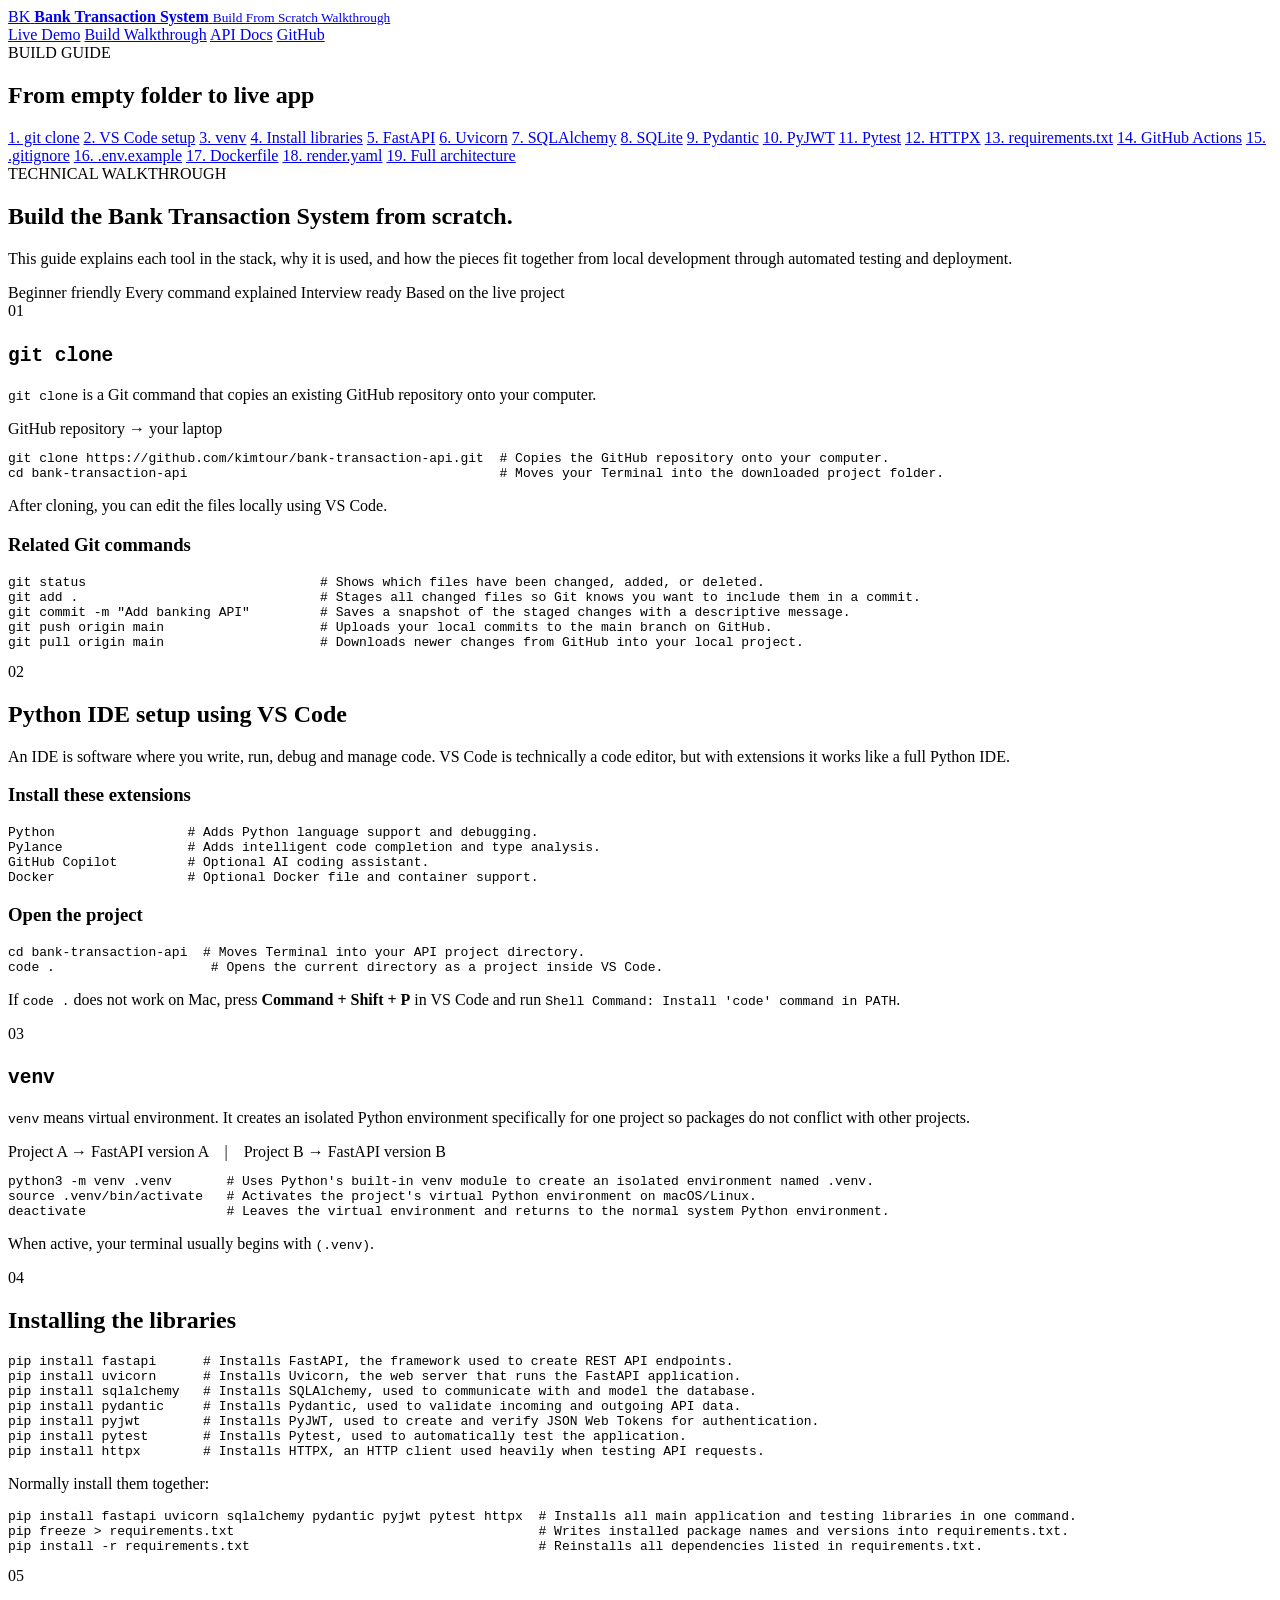
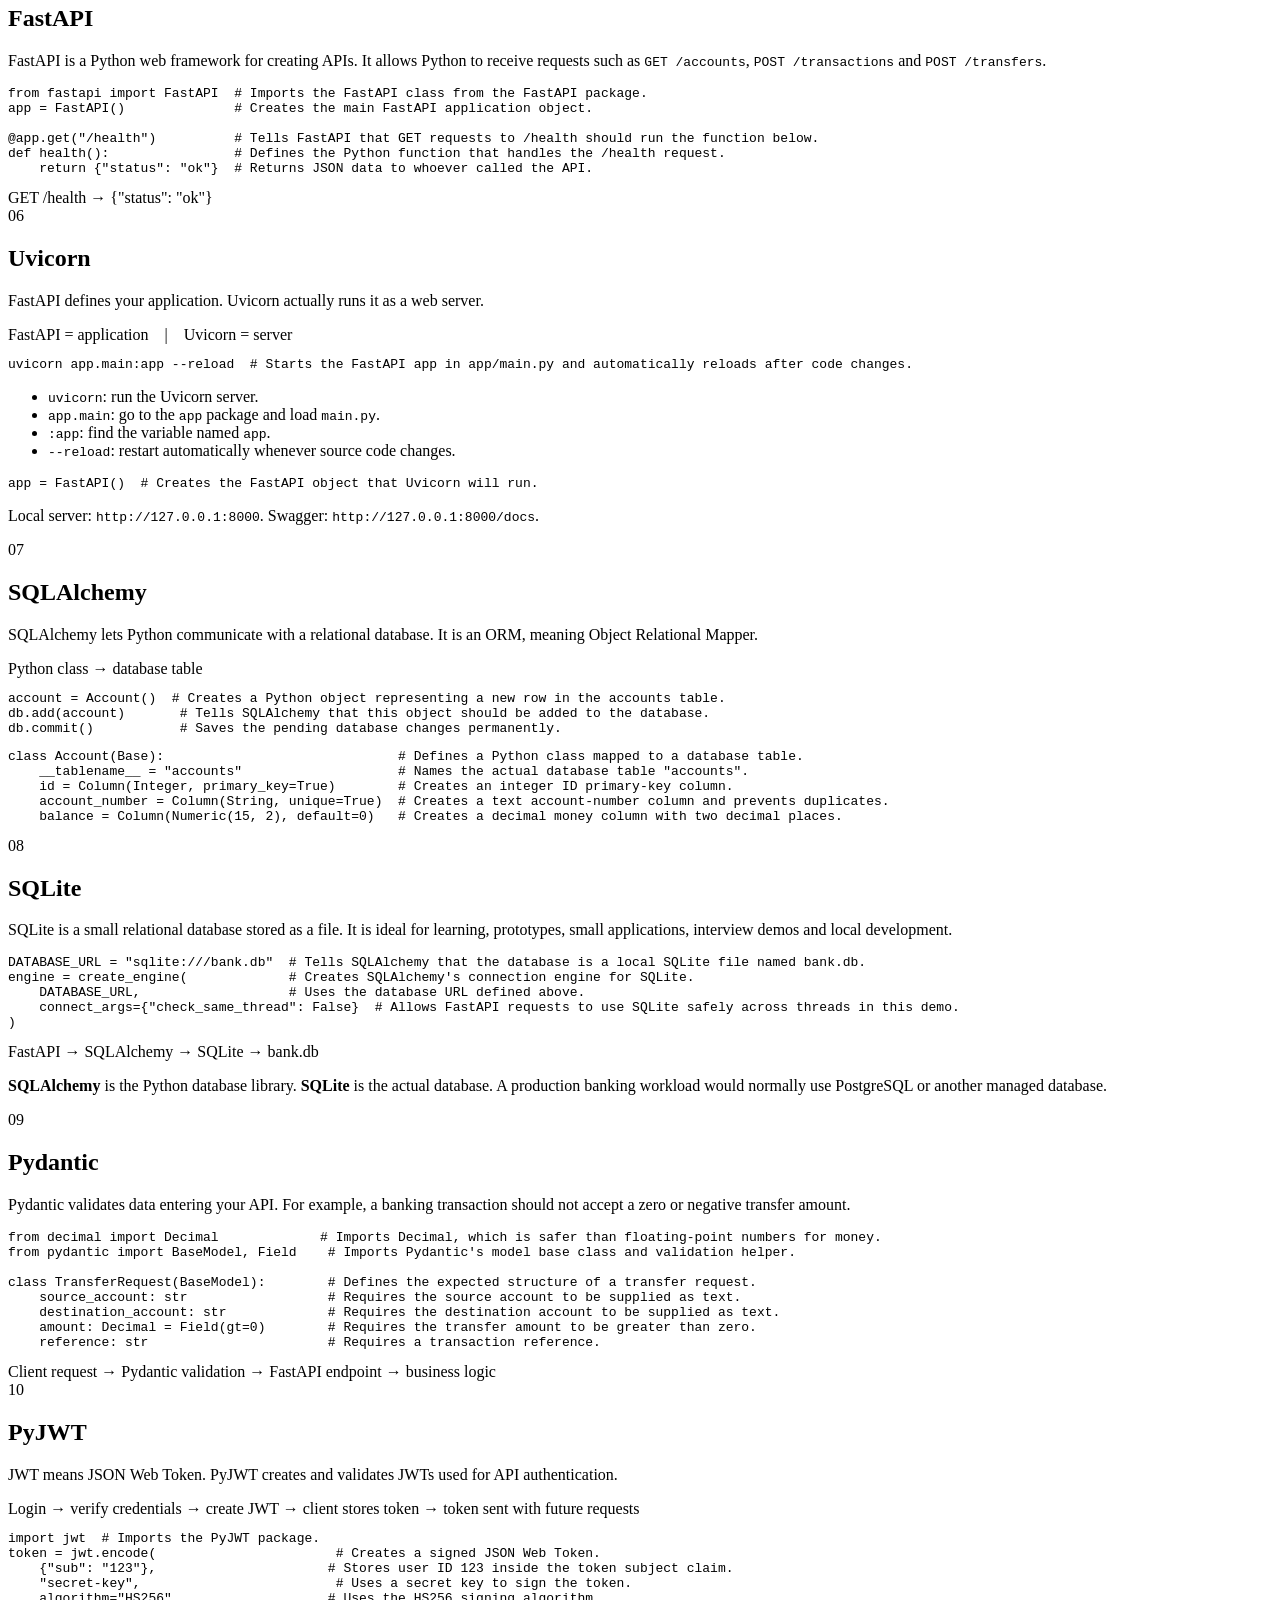
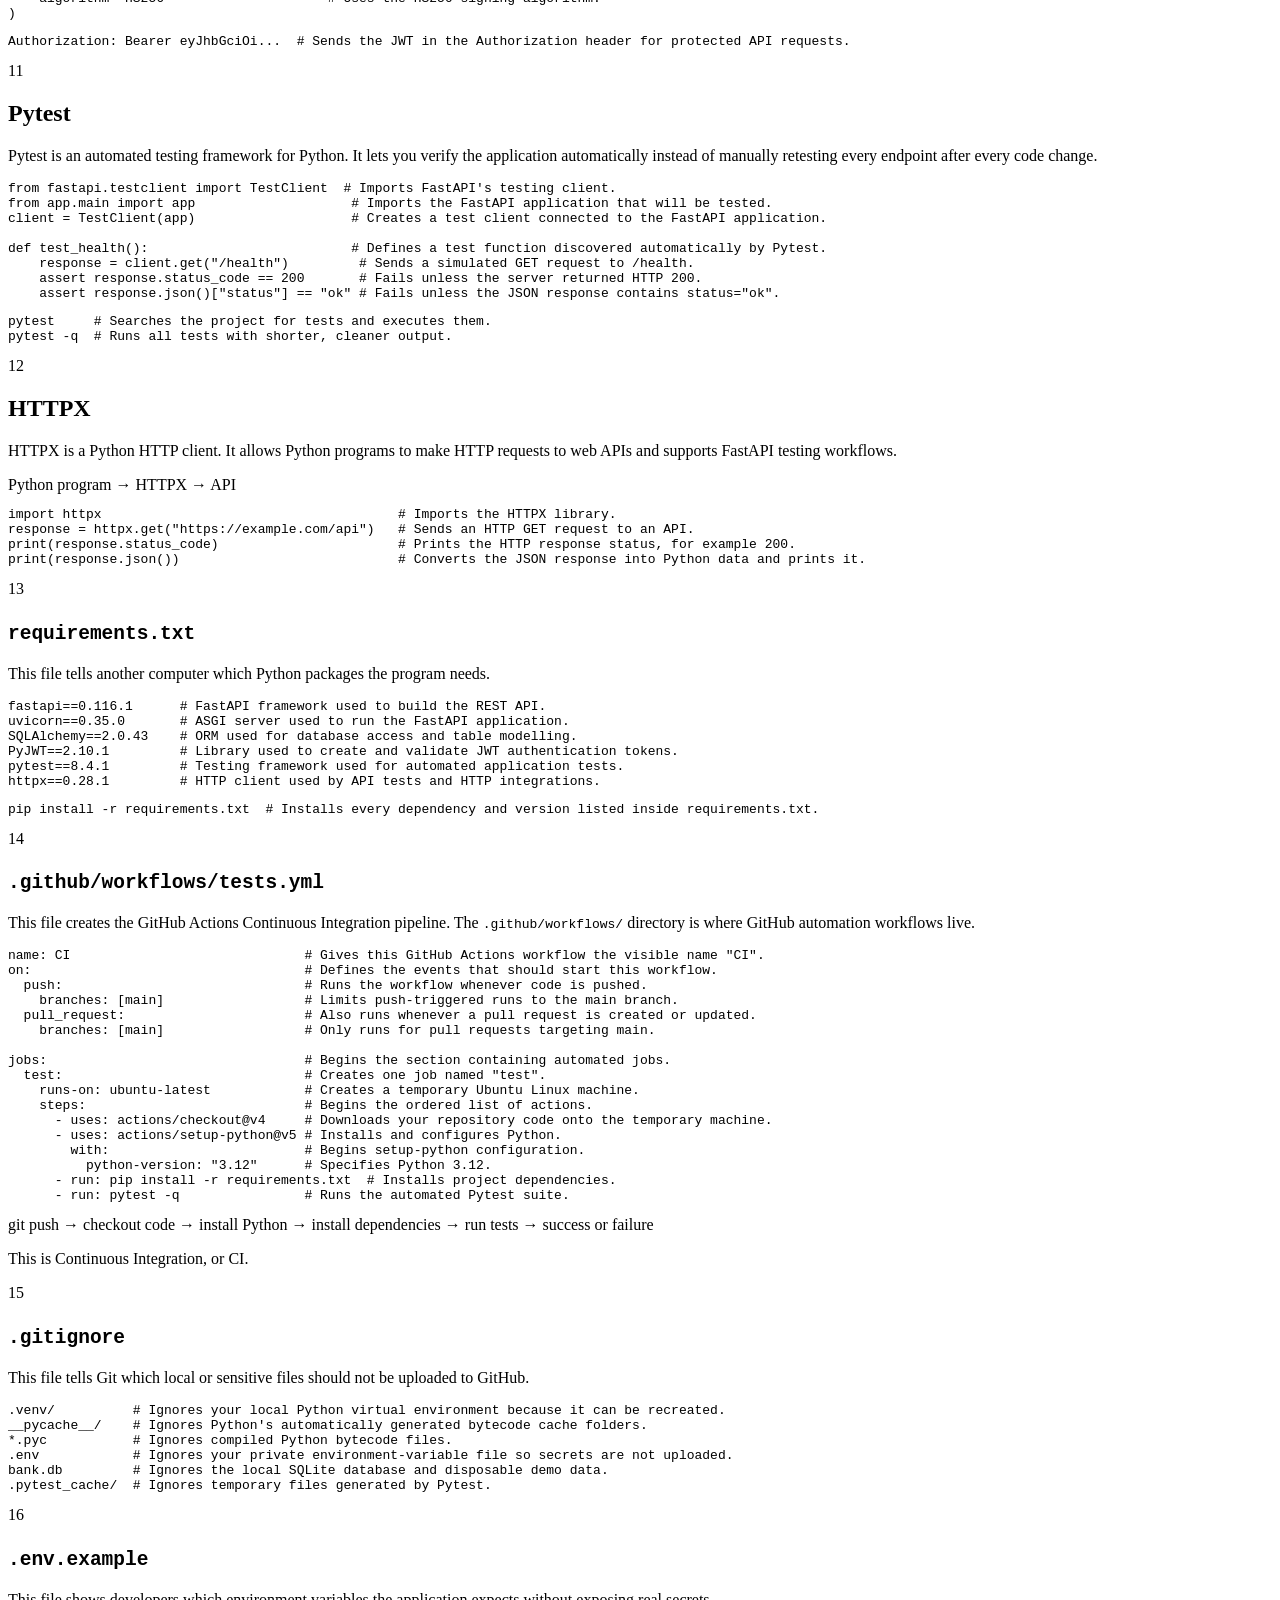
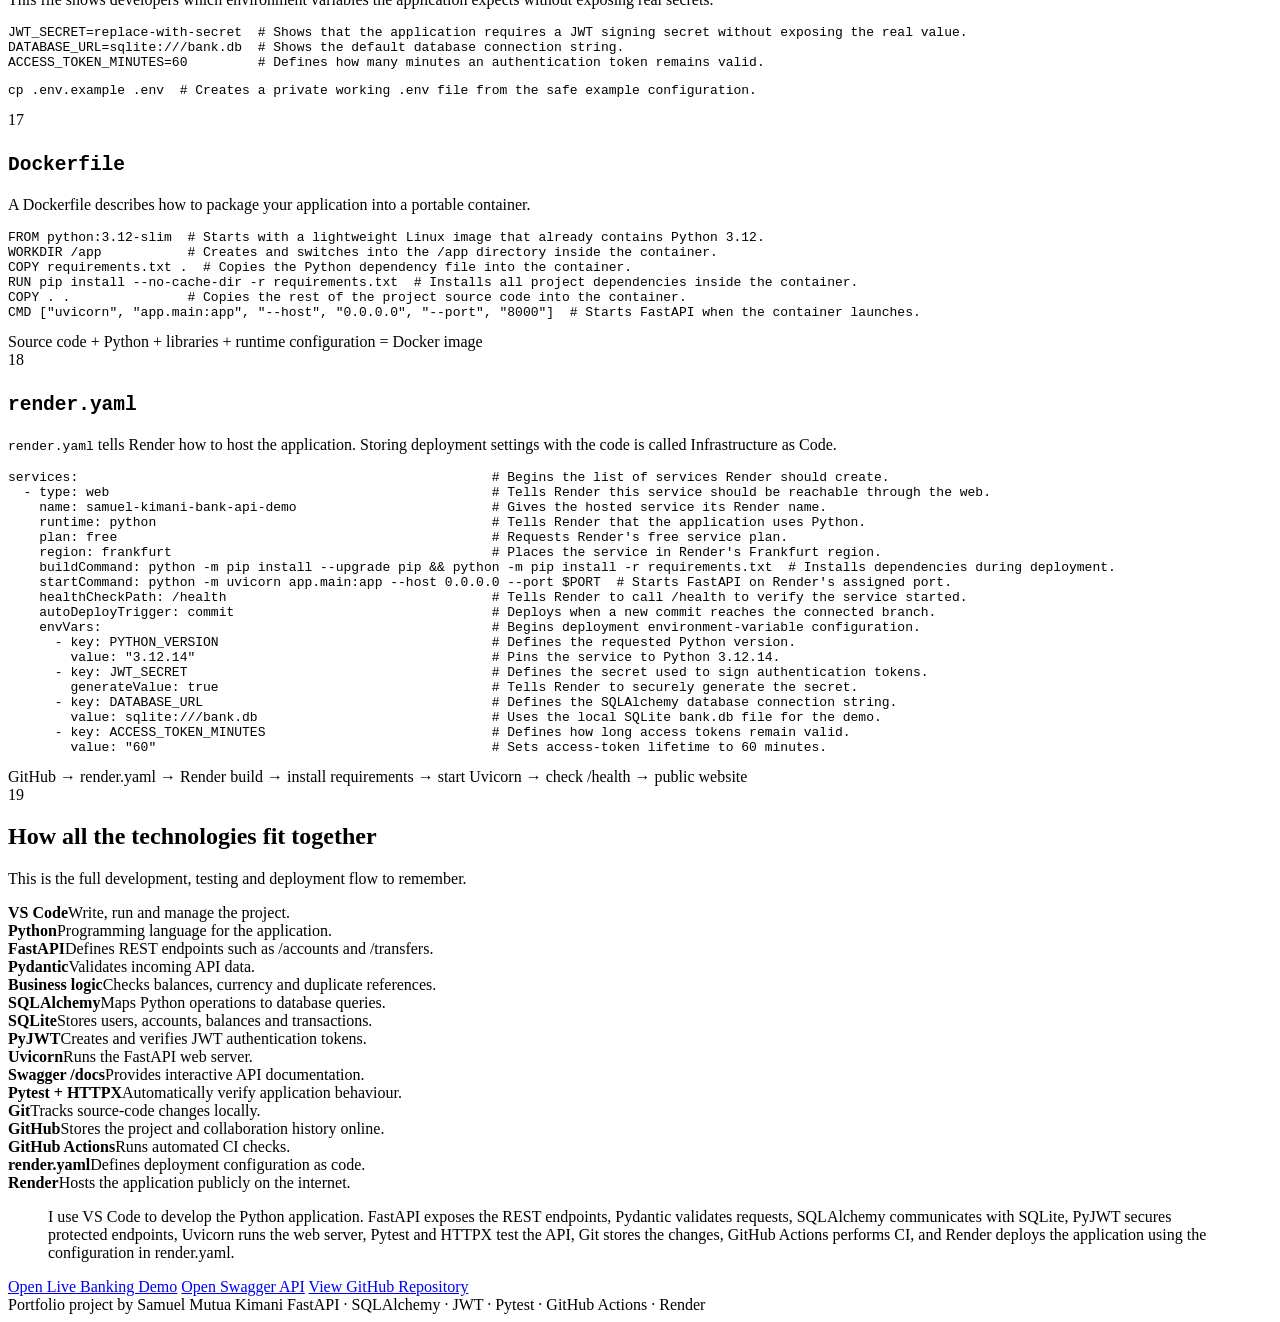
==== app/static/walkthrough.html @ 93e0547d "Add build from scratch walkthrough page" ====
<!doctype html>
<html lang="en">
<head>
  <meta charset="utf-8">
  <meta name="viewport" content="width=device-width, initial-scale=1">
  <meta name="description" content="Build the Bank Transaction System from scratch with Git, VS Code, FastAPI, SQLAlchemy, testing, Docker and Render.">
  <title>Build From Scratch Walkthrough | Bank Transaction System</title>
  <link rel="stylesheet" href="/static/styles.css">
  <link rel="stylesheet" href="/static/walkthrough.css">
</head>
<body class="walkthrough-page">
  <header class="topbar walkthrough-topbar">
    <a class="brand" href="/">
      <span class="brand-mark">BK</span>
      <span>
        <strong>Bank Transaction System</strong>
        <small>Build From Scratch Walkthrough</small>
      </span>
    </a>
    <nav class="top-actions">
      <a href="/">Live Demo</a>
      <a class="active-link" href="/walkthrough">Build Walkthrough</a>
      <a href="/docs" target="_blank" rel="noreferrer">API Docs</a>
      <a href="https://github.com/kimtour/bank-transaction-api" target="_blank" rel="noreferrer">GitHub</a>
    </nav>
  </header>

  <div class="walkthrough-layout">
    <aside class="walkthrough-sidebar">
      <div class="sidebar-heading">
        <span class="eyebrow">BUILD GUIDE</span>
        <h2>From empty folder to live app</h2>
      </div>
      <nav class="walkthrough-nav">
        <a href="#git-clone">1. git clone</a>
        <a href="#vscode">2. VS Code setup</a>
        <a href="#venv">3. venv</a>
        <a href="#libraries">4. Install libraries</a>
        <a href="#fastapi">5. FastAPI</a>
        <a href="#uvicorn">6. Uvicorn</a>
        <a href="#sqlalchemy">7. SQLAlchemy</a>
        <a href="#sqlite">8. SQLite</a>
        <a href="#pydantic">9. Pydantic</a>
        <a href="#pyjwt">10. PyJWT</a>
        <a href="#pytest">11. Pytest</a>
        <a href="#httpx">12. HTTPX</a>
        <a href="#requirements">13. requirements.txt</a>
        <a href="#github-actions">14. GitHub Actions</a>
        <a href="#gitignore">15. .gitignore</a>
        <a href="#env">16. .env.example</a>
        <a href="#docker">17. Dockerfile</a>
        <a href="#render">18. render.yaml</a>
        <a href="#architecture">19. Full architecture</a>
      </nav>
    </aside>

    <main class="walkthrough-content">
      <section class="walkthrough-hero">
        <span class="eyebrow">TECHNICAL WALKTHROUGH</span>
        <h1>Build the Bank Transaction System from scratch.</h1>
        <p>This guide explains each tool in the stack, why it is used, and how the pieces fit together from local development through automated testing and deployment.</p>
        <div class="hero-points">
          <span>Beginner friendly</span>
          <span>Every command explained</span>
          <span>Interview ready</span>
          <span>Based on the live project</span>
        </div>
      </section>

      <section id="git-clone" class="walkthrough-section">
        <span class="section-number">01</span>
        <h2><code>git clone</code></h2>
        <p><code>git clone</code> is a Git command that copies an existing GitHub repository onto your computer.</p>
        <div class="flow-box">GitHub repository → your laptop</div>
        <pre><code>git clone https://github.com/kimtour/bank-transaction-api.git  # Copies the GitHub repository onto your computer.
cd bank-transaction-api                                        # Moves your Terminal into the downloaded project folder.</code></pre>
        <p>After cloning, you can edit the files locally using VS Code.</p>
        <h3>Related Git commands</h3>
        <pre><code>git status                              # Shows which files have been changed, added, or deleted.
git add .                               # Stages all changed files so Git knows you want to include them in a commit.
git commit -m "Add banking API"         # Saves a snapshot of the staged changes with a descriptive message.
git push origin main                    # Uploads your local commits to the main branch on GitHub.
git pull origin main                    # Downloads newer changes from GitHub into your local project.</code></pre>
      </section>

      <section id="vscode" class="walkthrough-section">
        <span class="section-number">02</span>
        <h2>Python IDE setup using VS Code</h2>
        <p>An IDE is software where you write, run, debug and manage code. VS Code is technically a code editor, but with extensions it works like a full Python IDE.</p>
        <h3>Install these extensions</h3>
        <pre><code>Python                 # Adds Python language support and debugging.
Pylance                # Adds intelligent code completion and type analysis.
GitHub Copilot         # Optional AI coding assistant.
Docker                 # Optional Docker file and container support.</code></pre>
        <h3>Open the project</h3>
        <pre><code>cd bank-transaction-api  # Moves Terminal into your API project directory.
code .                    # Opens the current directory as a project inside VS Code.</code></pre>
        <p>If <code>code .</code> does not work on Mac, press <strong>Command + Shift + P</strong> in VS Code and run <code>Shell Command: Install 'code' command in PATH</code>.</p>
      </section>

      <section id="venv" class="walkthrough-section">
        <span class="section-number">03</span>
        <h2><code>venv</code></h2>
        <p><code>venv</code> means virtual environment. It creates an isolated Python environment specifically for one project so packages do not conflict with other projects.</p>
        <div class="flow-box">Project A → FastAPI version A &nbsp;&nbsp; | &nbsp;&nbsp; Project B → FastAPI version B</div>
        <pre><code>python3 -m venv .venv       # Uses Python's built-in venv module to create an isolated environment named .venv.
source .venv/bin/activate   # Activates the project's virtual Python environment on macOS/Linux.
deactivate                  # Leaves the virtual environment and returns to the normal system Python environment.</code></pre>
        <p>When active, your terminal usually begins with <code>(.venv)</code>.</p>
      </section>

      <section id="libraries" class="walkthrough-section">
        <span class="section-number">04</span>
        <h2>Installing the libraries</h2>
        <pre><code>pip install fastapi      # Installs FastAPI, the framework used to create REST API endpoints.
pip install uvicorn      # Installs Uvicorn, the web server that runs the FastAPI application.
pip install sqlalchemy   # Installs SQLAlchemy, used to communicate with and model the database.
pip install pydantic     # Installs Pydantic, used to validate incoming and outgoing API data.
pip install pyjwt        # Installs PyJWT, used to create and verify JSON Web Tokens for authentication.
pip install pytest       # Installs Pytest, used to automatically test the application.
pip install httpx        # Installs HTTPX, an HTTP client used heavily when testing API requests.</code></pre>
        <p>Normally install them together:</p>
        <pre><code>pip install fastapi uvicorn sqlalchemy pydantic pyjwt pytest httpx  # Installs all main application and testing libraries in one command.
pip freeze &gt; requirements.txt                                       # Writes installed package names and versions into requirements.txt.
pip install -r requirements.txt                                     # Reinstalls all dependencies listed in requirements.txt.</code></pre>
      </section>

      <section id="fastapi" class="walkthrough-section">
        <span class="section-number">05</span>
        <h2>FastAPI</h2>
        <p>FastAPI is a Python web framework for creating APIs. It allows Python to receive requests such as <code>GET /accounts</code>, <code>POST /transactions</code> and <code>POST /transfers</code>.</p>
        <pre><code>from fastapi import FastAPI  # Imports the FastAPI class from the FastAPI package.
app = FastAPI()              # Creates the main FastAPI application object.

@app.get("/health")          # Tells FastAPI that GET requests to /health should run the function below.
def health():                # Defines the Python function that handles the /health request.
    return {"status": "ok"}  # Returns JSON data to whoever called the API.</code></pre>
        <div class="flow-box">GET /health → {"status": "ok"}</div>
      </section>

      <section id="uvicorn" class="walkthrough-section">
        <span class="section-number">06</span>
        <h2>Uvicorn</h2>
        <p>FastAPI defines your application. Uvicorn actually runs it as a web server.</p>
        <div class="flow-box">FastAPI = application &nbsp;&nbsp; | &nbsp;&nbsp; Uvicorn = server</div>
        <pre><code>uvicorn app.main:app --reload  # Starts the FastAPI app in app/main.py and automatically reloads after code changes.</code></pre>
        <ul>
          <li><code>uvicorn</code>: run the Uvicorn server.</li>
          <li><code>app.main</code>: go to the <code>app</code> package and load <code>main.py</code>.</li>
          <li><code>:app</code>: find the variable named <code>app</code>.</li>
          <li><code>--reload</code>: restart automatically whenever source code changes.</li>
        </ul>
        <pre><code>app = FastAPI()  # Creates the FastAPI object that Uvicorn will run.</code></pre>
        <p>Local server: <code>http://127.0.0.1:8000</code>. Swagger: <code>http://127.0.0.1:8000/docs</code>.</p>
      </section>

      <section id="sqlalchemy" class="walkthrough-section">
        <span class="section-number">07</span>
        <h2>SQLAlchemy</h2>
        <p>SQLAlchemy lets Python communicate with a relational database. It is an ORM, meaning Object Relational Mapper.</p>
        <div class="flow-box">Python class → database table</div>
        <pre><code>account = Account()  # Creates a Python object representing a new row in the accounts table.
db.add(account)       # Tells SQLAlchemy that this object should be added to the database.
db.commit()           # Saves the pending database changes permanently.</code></pre>
        <pre><code>class Account(Base):                              # Defines a Python class mapped to a database table.
    __tablename__ = "accounts"                    # Names the actual database table "accounts".
    id = Column(Integer, primary_key=True)        # Creates an integer ID primary-key column.
    account_number = Column(String, unique=True)  # Creates a text account-number column and prevents duplicates.
    balance = Column(Numeric(15, 2), default=0)   # Creates a decimal money column with two decimal places.</code></pre>
      </section>

      <section id="sqlite" class="walkthrough-section">
        <span class="section-number">08</span>
        <h2>SQLite</h2>
        <p>SQLite is a small relational database stored as a file. It is ideal for learning, prototypes, small applications, interview demos and local development.</p>
        <pre><code>DATABASE_URL = "sqlite:///bank.db"  # Tells SQLAlchemy that the database is a local SQLite file named bank.db.
engine = create_engine(             # Creates SQLAlchemy's connection engine for SQLite.
    DATABASE_URL,                   # Uses the database URL defined above.
    connect_args={"check_same_thread": False}  # Allows FastAPI requests to use SQLite safely across threads in this demo.
)</code></pre>
        <div class="flow-box">FastAPI → SQLAlchemy → SQLite → bank.db</div>
        <p><strong>SQLAlchemy</strong> is the Python database library. <strong>SQLite</strong> is the actual database. A production banking workload would normally use PostgreSQL or another managed database.</p>
      </section>

      <section id="pydantic" class="walkthrough-section">
        <span class="section-number">09</span>
        <h2>Pydantic</h2>
        <p>Pydantic validates data entering your API. For example, a banking transaction should not accept a zero or negative transfer amount.</p>
        <pre><code>from decimal import Decimal             # Imports Decimal, which is safer than floating-point numbers for money.
from pydantic import BaseModel, Field    # Imports Pydantic's model base class and validation helper.

class TransferRequest(BaseModel):        # Defines the expected structure of a transfer request.
    source_account: str                  # Requires the source account to be supplied as text.
    destination_account: str             # Requires the destination account to be supplied as text.
    amount: Decimal = Field(gt=0)        # Requires the transfer amount to be greater than zero.
    reference: str                       # Requires a transaction reference.</code></pre>
        <div class="flow-box">Client request → Pydantic validation → FastAPI endpoint → business logic</div>
      </section>

      <section id="pyjwt" class="walkthrough-section">
        <span class="section-number">10</span>
        <h2>PyJWT</h2>
        <p>JWT means JSON Web Token. PyJWT creates and validates JWTs used for API authentication.</p>
        <div class="flow-box">Login → verify credentials → create JWT → client stores token → token sent with future requests</div>
        <pre><code>import jwt  # Imports the PyJWT package.
token = jwt.encode(                       # Creates a signed JSON Web Token.
    {"sub": "123"},                      # Stores user ID 123 inside the token subject claim.
    "secret-key",                         # Uses a secret key to sign the token.
    algorithm="HS256"                    # Uses the HS256 signing algorithm.
)</code></pre>
        <pre><code>Authorization: Bearer eyJhbGciOi...  # Sends the JWT in the Authorization header for protected API requests.</code></pre>
      </section>

      <section id="pytest" class="walkthrough-section">
        <span class="section-number">11</span>
        <h2>Pytest</h2>
        <p>Pytest is an automated testing framework for Python. It lets you verify the application automatically instead of manually retesting every endpoint after every code change.</p>
        <pre><code>from fastapi.testclient import TestClient  # Imports FastAPI's testing client.
from app.main import app                    # Imports the FastAPI application that will be tested.
client = TestClient(app)                    # Creates a test client connected to the FastAPI application.

def test_health():                          # Defines a test function discovered automatically by Pytest.
    response = client.get("/health")         # Sends a simulated GET request to /health.
    assert response.status_code == 200       # Fails unless the server returned HTTP 200.
    assert response.json()["status"] == "ok" # Fails unless the JSON response contains status="ok".</code></pre>
        <pre><code>pytest     # Searches the project for tests and executes them.
pytest -q  # Runs all tests with shorter, cleaner output.</code></pre>
      </section>

      <section id="httpx" class="walkthrough-section">
        <span class="section-number">12</span>
        <h2>HTTPX</h2>
        <p>HTTPX is a Python HTTP client. It allows Python programs to make HTTP requests to web APIs and supports FastAPI testing workflows.</p>
        <div class="flow-box">Python program → HTTPX → API</div>
        <pre><code>import httpx                                      # Imports the HTTPX library.
response = httpx.get("https://example.com/api")   # Sends an HTTP GET request to an API.
print(response.status_code)                       # Prints the HTTP response status, for example 200.
print(response.json())                            # Converts the JSON response into Python data and prints it.</code></pre>
      </section>

      <section id="requirements" class="walkthrough-section">
        <span class="section-number">13</span>
        <h2><code>requirements.txt</code></h2>
        <p>This file tells another computer which Python packages the program needs.</p>
        <pre><code>fastapi==0.116.1      # FastAPI framework used to build the REST API.
uvicorn==0.35.0       # ASGI server used to run the FastAPI application.
SQLAlchemy==2.0.43    # ORM used for database access and table modelling.
PyJWT==2.10.1         # Library used to create and validate JWT authentication tokens.
pytest==8.4.1         # Testing framework used for automated application tests.
httpx==0.28.1         # HTTP client used by API tests and HTTP integrations.</code></pre>
        <pre><code>pip install -r requirements.txt  # Installs every dependency and version listed inside requirements.txt.</code></pre>
      </section>

      <section id="github-actions" class="walkthrough-section">
        <span class="section-number">14</span>
        <h2><code>.github/workflows/tests.yml</code></h2>
        <p>This file creates the GitHub Actions Continuous Integration pipeline. The <code>.github/workflows/</code> directory is where GitHub automation workflows live.</p>
        <pre><code>name: CI                              # Gives this GitHub Actions workflow the visible name "CI".
on:                                   # Defines the events that should start this workflow.
  push:                               # Runs the workflow whenever code is pushed.
    branches: [main]                  # Limits push-triggered runs to the main branch.
  pull_request:                       # Also runs whenever a pull request is created or updated.
    branches: [main]                  # Only runs for pull requests targeting main.

jobs:                                 # Begins the section containing automated jobs.
  test:                               # Creates one job named "test".
    runs-on: ubuntu-latest            # Creates a temporary Ubuntu Linux machine.
    steps:                            # Begins the ordered list of actions.
      - uses: actions/checkout@v4     # Downloads your repository code onto the temporary machine.
      - uses: actions/setup-python@v5 # Installs and configures Python.
        with:                         # Begins setup-python configuration.
          python-version: "3.12"      # Specifies Python 3.12.
      - run: pip install -r requirements.txt  # Installs project dependencies.
      - run: pytest -q                # Runs the automated Pytest suite.</code></pre>
        <div class="flow-box">git push → checkout code → install Python → install dependencies → run tests → success or failure</div>
        <p>This is Continuous Integration, or CI.</p>
      </section>

      <section id="gitignore" class="walkthrough-section">
        <span class="section-number">15</span>
        <h2><code>.gitignore</code></h2>
        <p>This file tells Git which local or sensitive files should not be uploaded to GitHub.</p>
        <pre><code>.venv/          # Ignores your local Python virtual environment because it can be recreated.
__pycache__/    # Ignores Python's automatically generated bytecode cache folders.
*.pyc           # Ignores compiled Python bytecode files.
.env            # Ignores your private environment-variable file so secrets are not uploaded.
bank.db         # Ignores the local SQLite database and disposable demo data.
.pytest_cache/  # Ignores temporary files generated by Pytest.</code></pre>
      </section>

      <section id="env" class="walkthrough-section">
        <span class="section-number">16</span>
        <h2><code>.env.example</code></h2>
        <p>This file shows developers which environment variables the application expects without exposing real secrets.</p>
        <pre><code>JWT_SECRET=replace-with-secret  # Shows that the application requires a JWT signing secret without exposing the real value.
DATABASE_URL=sqlite:///bank.db  # Shows the default database connection string.
ACCESS_TOKEN_MINUTES=60         # Defines how many minutes an authentication token remains valid.</code></pre>
        <pre><code>cp .env.example .env  # Creates a private working .env file from the safe example configuration.</code></pre>
      </section>

      <section id="docker" class="walkthrough-section">
        <span class="section-number">17</span>
        <h2><code>Dockerfile</code></h2>
        <p>A Dockerfile describes how to package your application into a portable container.</p>
        <pre><code>FROM python:3.12-slim  # Starts with a lightweight Linux image that already contains Python 3.12.
WORKDIR /app           # Creates and switches into the /app directory inside the container.
COPY requirements.txt .  # Copies the Python dependency file into the container.
RUN pip install --no-cache-dir -r requirements.txt  # Installs all project dependencies inside the container.
COPY . .               # Copies the rest of the project source code into the container.
CMD ["uvicorn", "app.main:app", "--host", "0.0.0.0", "--port", "8000"]  # Starts FastAPI when the container launches.</code></pre>
        <div class="flow-box">Source code + Python + libraries + runtime configuration = Docker image</div>
      </section>

      <section id="render" class="walkthrough-section">
        <span class="section-number">18</span>
        <h2><code>render.yaml</code></h2>
        <p><code>render.yaml</code> tells Render how to host the application. Storing deployment settings with the code is called Infrastructure as Code.</p>
        <pre><code>services:                                                     # Begins the list of services Render should create.
  - type: web                                                 # Tells Render this service should be reachable through the web.
    name: samuel-kimani-bank-api-demo                         # Gives the hosted service its Render name.
    runtime: python                                           # Tells Render that the application uses Python.
    plan: free                                                # Requests Render's free service plan.
    region: frankfurt                                         # Places the service in Render's Frankfurt region.
    buildCommand: python -m pip install --upgrade pip &amp;&amp; python -m pip install -r requirements.txt  # Installs dependencies during deployment.
    startCommand: python -m uvicorn app.main:app --host 0.0.0.0 --port $PORT  # Starts FastAPI on Render's assigned port.
    healthCheckPath: /health                                  # Tells Render to call /health to verify the service started.
    autoDeployTrigger: commit                                 # Deploys when a new commit reaches the connected branch.
    envVars:                                                  # Begins deployment environment-variable configuration.
      - key: PYTHON_VERSION                                   # Defines the requested Python version.
        value: "3.12.14"                                      # Pins the service to Python 3.12.14.
      - key: JWT_SECRET                                       # Defines the secret used to sign authentication tokens.
        generateValue: true                                   # Tells Render to securely generate the secret.
      - key: DATABASE_URL                                     # Defines the SQLAlchemy database connection string.
        value: sqlite:///bank.db                              # Uses the local SQLite bank.db file for the demo.
      - key: ACCESS_TOKEN_MINUTES                             # Defines how long access tokens remain valid.
        value: "60"                                           # Sets access-token lifetime to 60 minutes.</code></pre>
        <div class="flow-box">GitHub → render.yaml → Render build → install requirements → start Uvicorn → check /health → public website</div>
      </section>

      <section id="architecture" class="walkthrough-section architecture-section">
        <span class="section-number">19</span>
        <h2>How all the technologies fit together</h2>
        <p>This is the full development, testing and deployment flow to remember.</p>
        <div class="stack-flow">
          <div><strong>VS Code</strong><span>Write, run and manage the project.</span></div>
          <div><strong>Python</strong><span>Programming language for the application.</span></div>
          <div><strong>FastAPI</strong><span>Defines REST endpoints such as /accounts and /transfers.</span></div>
          <div><strong>Pydantic</strong><span>Validates incoming API data.</span></div>
          <div><strong>Business logic</strong><span>Checks balances, currency and duplicate references.</span></div>
          <div><strong>SQLAlchemy</strong><span>Maps Python operations to database queries.</span></div>
          <div><strong>SQLite</strong><span>Stores users, accounts, balances and transactions.</span></div>
          <div><strong>PyJWT</strong><span>Creates and verifies JWT authentication tokens.</span></div>
          <div><strong>Uvicorn</strong><span>Runs the FastAPI web server.</span></div>
          <div><strong>Swagger /docs</strong><span>Provides interactive API documentation.</span></div>
          <div><strong>Pytest + HTTPX</strong><span>Automatically verify application behaviour.</span></div>
          <div><strong>Git</strong><span>Tracks source-code changes locally.</span></div>
          <div><strong>GitHub</strong><span>Stores the project and collaboration history online.</span></div>
          <div><strong>GitHub Actions</strong><span>Runs automated CI checks.</span></div>
          <div><strong>render.yaml</strong><span>Defines deployment configuration as code.</span></div>
          <div><strong>Render</strong><span>Hosts the application publicly on the internet.</span></div>
        </div>
        <blockquote class="interview-quote">I use VS Code to develop the Python application. FastAPI exposes the REST endpoints, Pydantic validates requests, SQLAlchemy communicates with SQLite, PyJWT secures protected endpoints, Uvicorn runs the web server, Pytest and HTTPX test the API, Git stores the changes, GitHub Actions performs CI, and Render deploys the application using the configuration in render.yaml.</blockquote>
      </section>

      <div class="walkthrough-footer-actions">
        <a class="button primary" href="/">Open Live Banking Demo</a>
        <a class="button secondary" href="/docs" target="_blank" rel="noreferrer">Open Swagger API</a>
        <a class="button secondary" href="https://github.com/kimtour/bank-transaction-api" target="_blank" rel="noreferrer">View GitHub Repository</a>
      </div>
    </main>
  </div>

  <footer>
    <span>Portfolio project by Samuel Mutua Kimani</span>
    <span>FastAPI · SQLAlchemy · JWT · Pytest · GitHub Actions · Render</span>
  </footer>
</body>
</html>
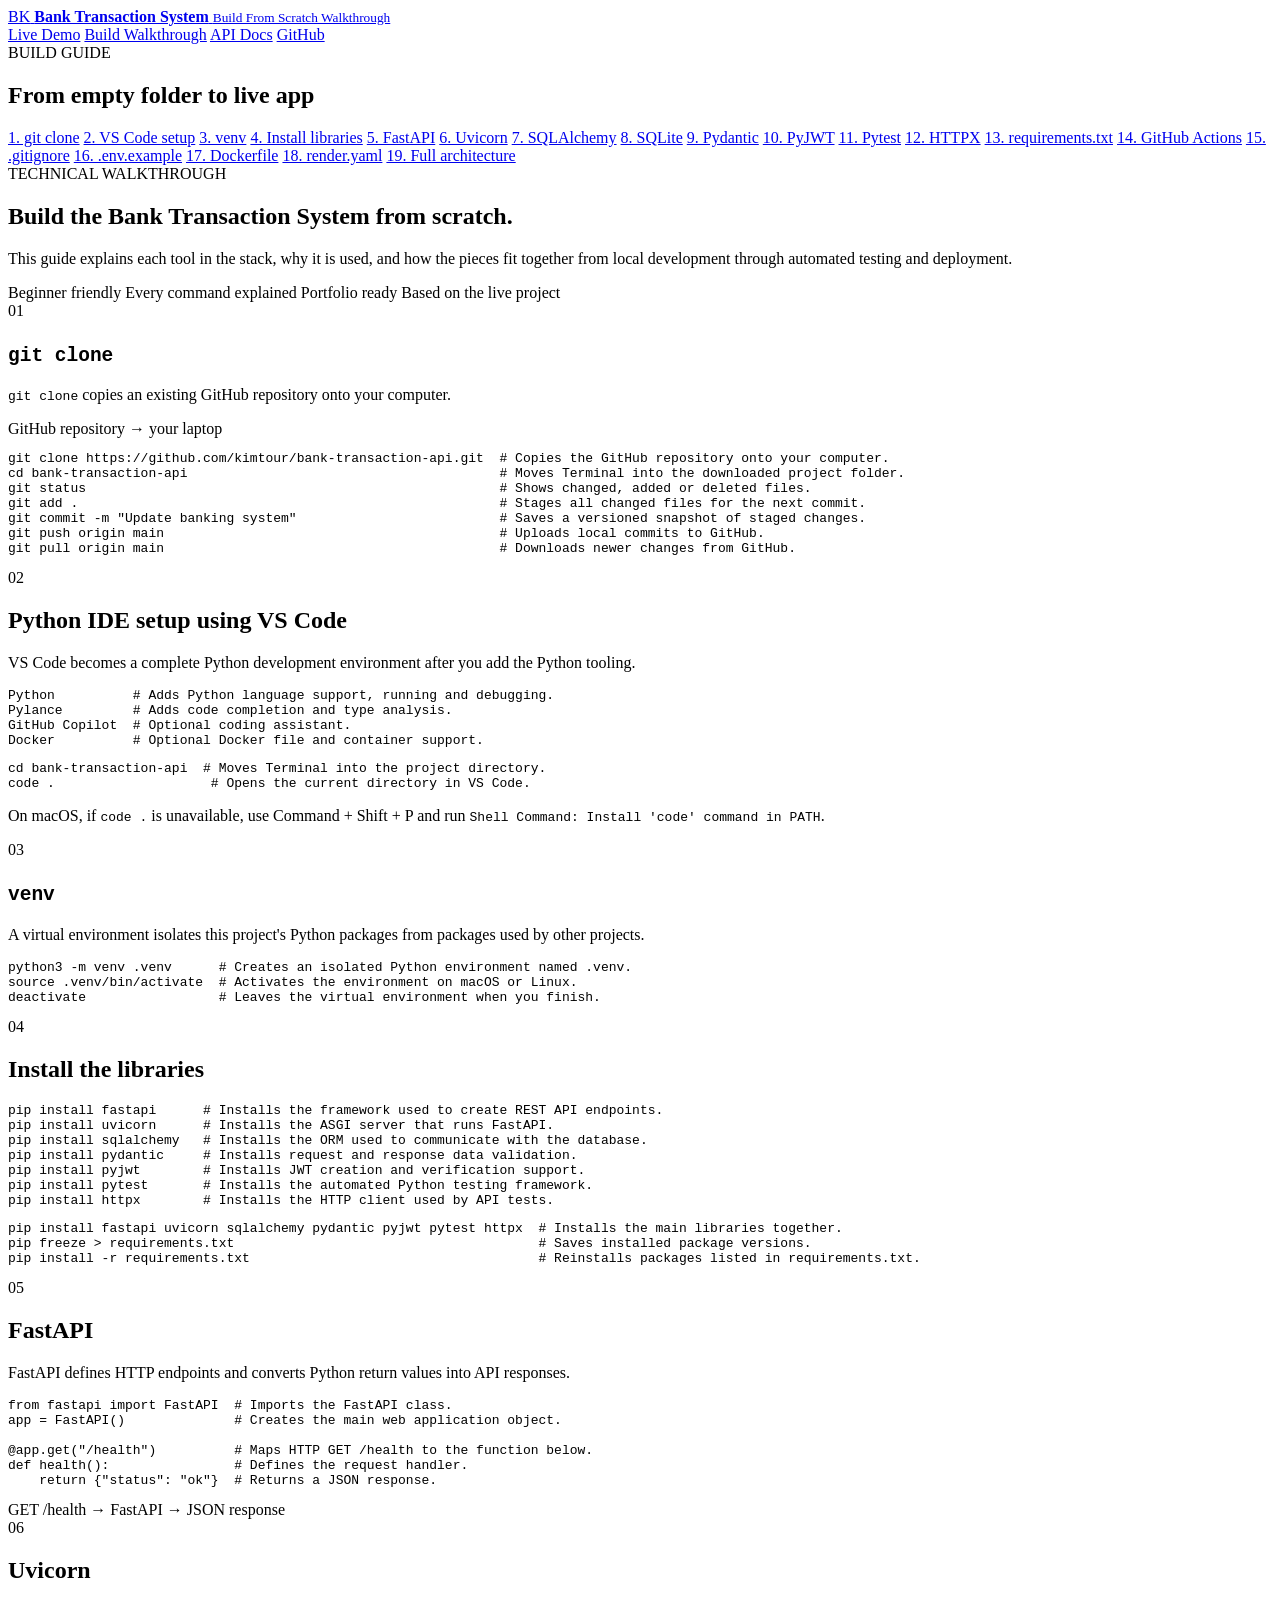
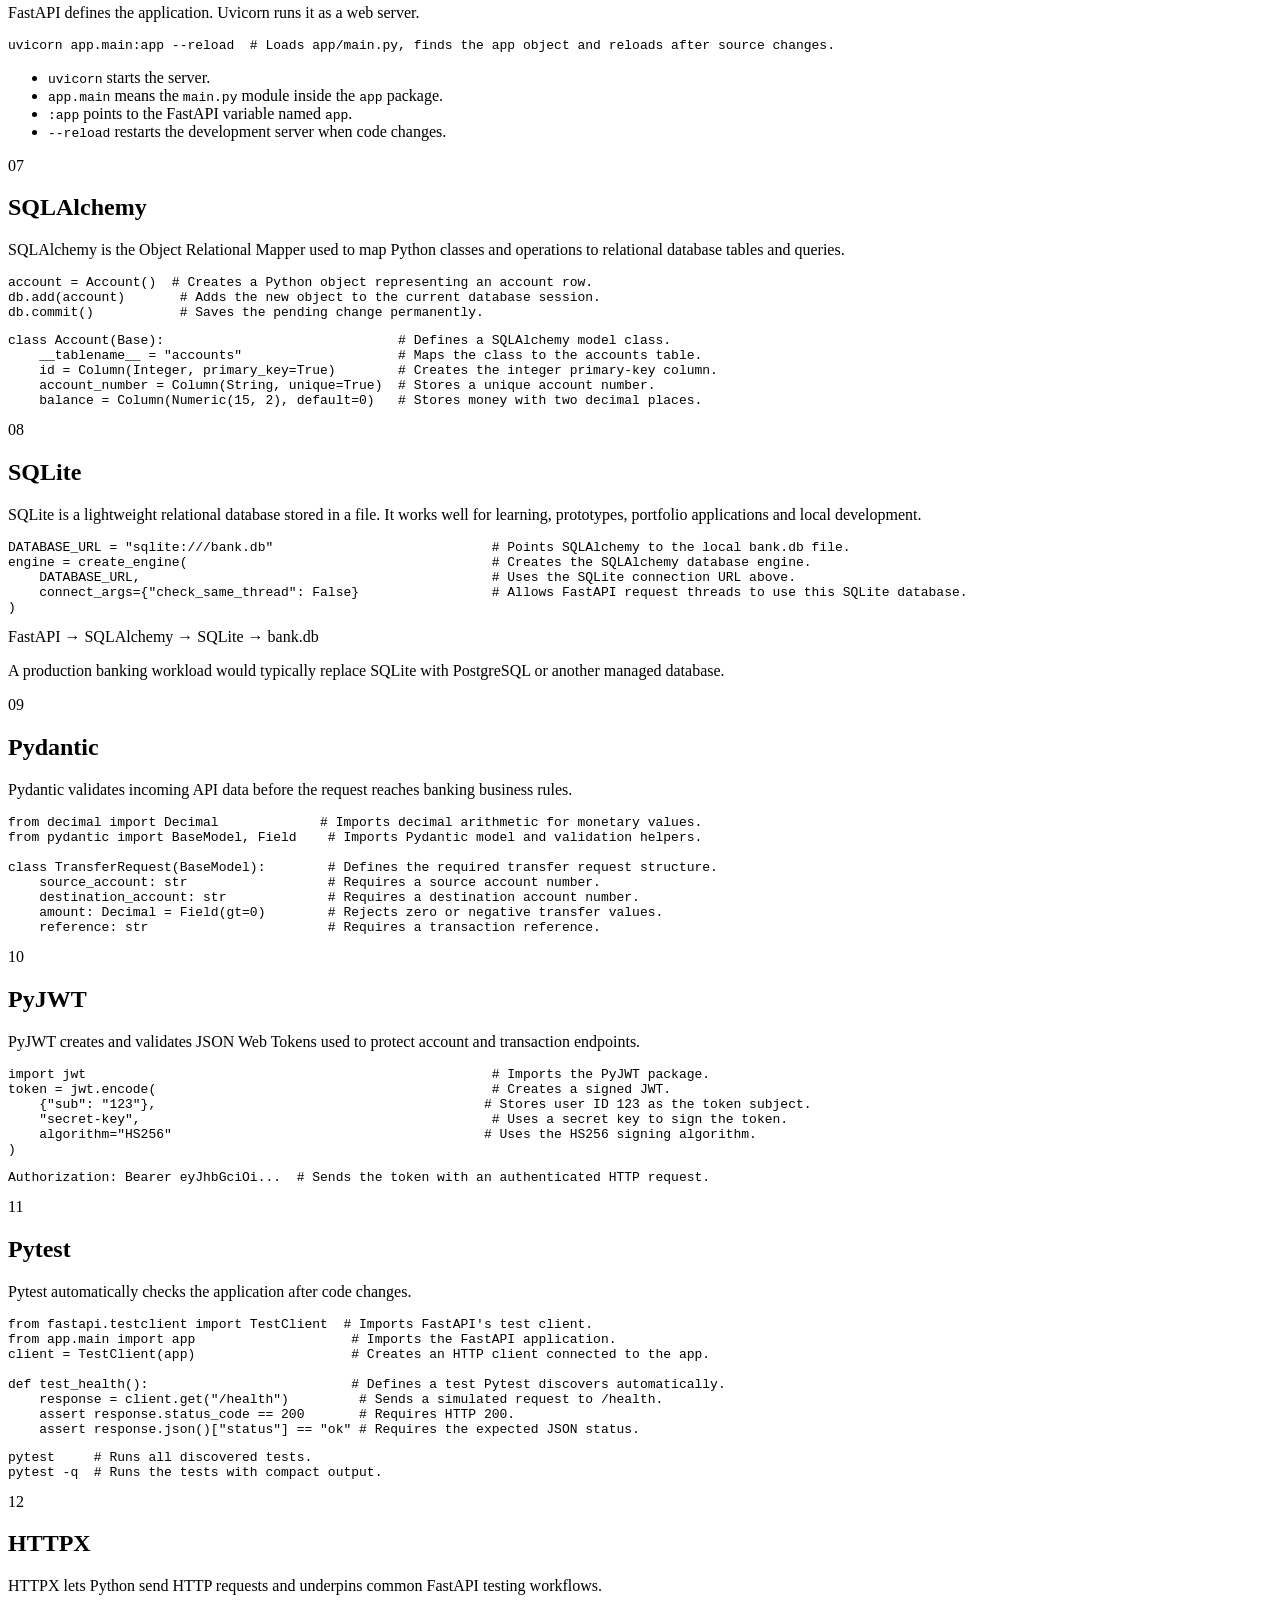
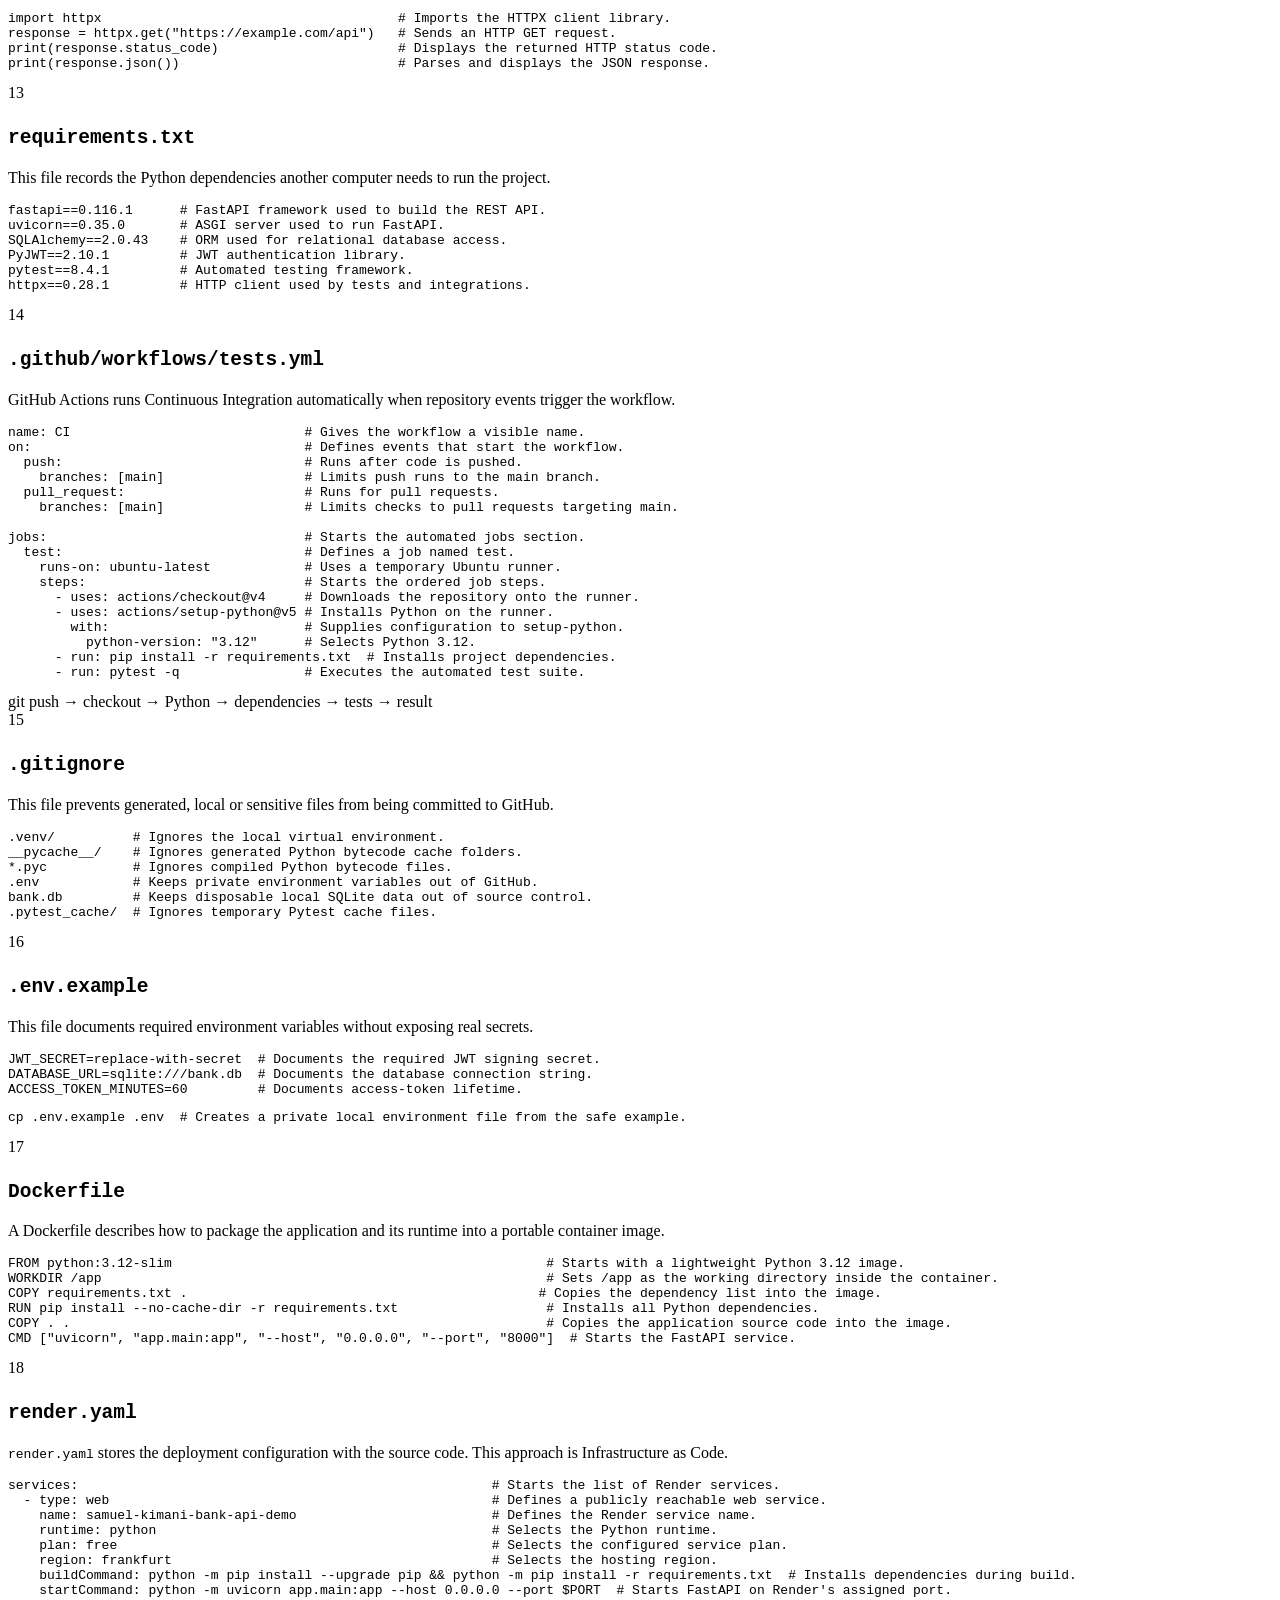
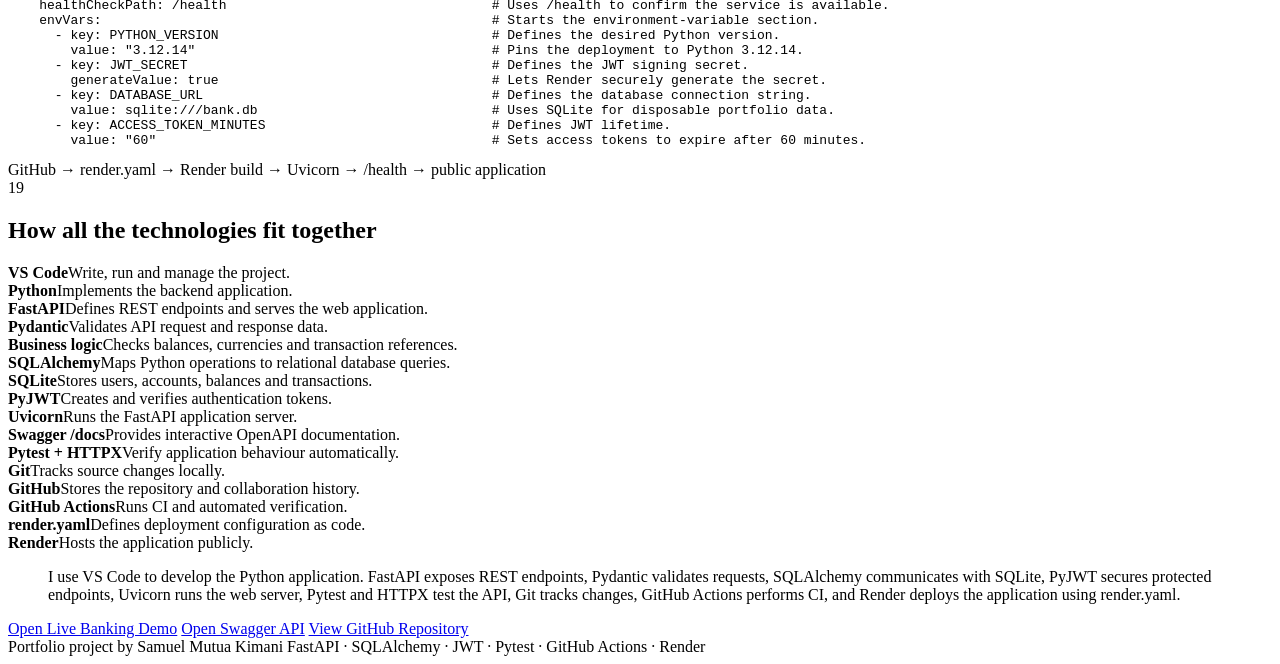
==== commit 6157d947: "Make live walkthrough portfolio-neutral" ====
--- a/app/static/walkthrough.html
+++ b/app/static/walkthrough.html
@@ -62,7 +62,7 @@
         <div class="hero-points">
           <span>Beginner friendly</span>
           <span>Every command explained</span>
-          <span>Interview ready</span>
+          <span>Portfolio ready</span>
           <span>Based on the live project</span>
         </div>
       </section>
@@ -70,296 +70,277 @@
       <section id="git-clone" class="walkthrough-section">
         <span class="section-number">01</span>
         <h2><code>git clone</code></h2>
-        <p><code>git clone</code> is a Git command that copies an existing GitHub repository onto your computer.</p>
+        <p><code>git clone</code> copies an existing GitHub repository onto your computer.</p>
         <div class="flow-box">GitHub repository → your laptop</div>
         <pre><code>git clone https://github.com/kimtour/bank-transaction-api.git  # Copies the GitHub repository onto your computer.
-cd bank-transaction-api                                        # Moves your Terminal into the downloaded project folder.</code></pre>
-        <p>After cloning, you can edit the files locally using VS Code.</p>
-        <h3>Related Git commands</h3>
-        <pre><code>git status                              # Shows which files have been changed, added, or deleted.
-git add .                               # Stages all changed files so Git knows you want to include them in a commit.
-git commit -m "Add banking API"         # Saves a snapshot of the staged changes with a descriptive message.
-git push origin main                    # Uploads your local commits to the main branch on GitHub.
-git pull origin main                    # Downloads newer changes from GitHub into your local project.</code></pre>
+cd bank-transaction-api                                        # Moves Terminal into the downloaded project folder.
+git status                                                     # Shows changed, added or deleted files.
+git add .                                                      # Stages all changed files for the next commit.
+git commit -m "Update banking system"                          # Saves a versioned snapshot of staged changes.
+git push origin main                                           # Uploads local commits to GitHub.
+git pull origin main                                           # Downloads newer changes from GitHub.</code></pre>
       </section>
 
       <section id="vscode" class="walkthrough-section">
         <span class="section-number">02</span>
         <h2>Python IDE setup using VS Code</h2>
-        <p>An IDE is software where you write, run, debug and manage code. VS Code is technically a code editor, but with extensions it works like a full Python IDE.</p>
-        <h3>Install these extensions</h3>
-        <pre><code>Python                 # Adds Python language support and debugging.
-Pylance                # Adds intelligent code completion and type analysis.
-GitHub Copilot         # Optional AI coding assistant.
-Docker                 # Optional Docker file and container support.</code></pre>
-        <h3>Open the project</h3>
-        <pre><code>cd bank-transaction-api  # Moves Terminal into your API project directory.
-code .                    # Opens the current directory as a project inside VS Code.</code></pre>
-        <p>If <code>code .</code> does not work on Mac, press <strong>Command + Shift + P</strong> in VS Code and run <code>Shell Command: Install 'code' command in PATH</code>.</p>
+        <p>VS Code becomes a complete Python development environment after you add the Python tooling.</p>
+        <pre><code>Python          # Adds Python language support, running and debugging.
+Pylance         # Adds code completion and type analysis.
+GitHub Copilot  # Optional coding assistant.
+Docker          # Optional Docker file and container support.</code></pre>
+        <pre><code>cd bank-transaction-api  # Moves Terminal into the project directory.
+code .                    # Opens the current directory in VS Code.</code></pre>
+        <p>On macOS, if <code>code .</code> is unavailable, use Command + Shift + P and run <code>Shell Command: Install 'code' command in PATH</code>.</p>
       </section>
 
       <section id="venv" class="walkthrough-section">
         <span class="section-number">03</span>
         <h2><code>venv</code></h2>
-        <p><code>venv</code> means virtual environment. It creates an isolated Python environment specifically for one project so packages do not conflict with other projects.</p>
-        <div class="flow-box">Project A → FastAPI version A &nbsp;&nbsp; | &nbsp;&nbsp; Project B → FastAPI version B</div>
-        <pre><code>python3 -m venv .venv       # Uses Python's built-in venv module to create an isolated environment named .venv.
-source .venv/bin/activate   # Activates the project's virtual Python environment on macOS/Linux.
-deactivate                  # Leaves the virtual environment and returns to the normal system Python environment.</code></pre>
-        <p>When active, your terminal usually begins with <code>(.venv)</code>.</p>
+        <p>A virtual environment isolates this project's Python packages from packages used by other projects.</p>
+        <pre><code>python3 -m venv .venv      # Creates an isolated Python environment named .venv.
+source .venv/bin/activate  # Activates the environment on macOS or Linux.
+deactivate                 # Leaves the virtual environment when you finish.</code></pre>
       </section>
 
       <section id="libraries" class="walkthrough-section">
         <span class="section-number">04</span>
-        <h2>Installing the libraries</h2>
-        <pre><code>pip install fastapi      # Installs FastAPI, the framework used to create REST API endpoints.
-pip install uvicorn      # Installs Uvicorn, the web server that runs the FastAPI application.
-pip install sqlalchemy   # Installs SQLAlchemy, used to communicate with and model the database.
-pip install pydantic     # Installs Pydantic, used to validate incoming and outgoing API data.
-pip install pyjwt        # Installs PyJWT, used to create and verify JSON Web Tokens for authentication.
-pip install pytest       # Installs Pytest, used to automatically test the application.
-pip install httpx        # Installs HTTPX, an HTTP client used heavily when testing API requests.</code></pre>
-        <p>Normally install them together:</p>
-        <pre><code>pip install fastapi uvicorn sqlalchemy pydantic pyjwt pytest httpx  # Installs all main application and testing libraries in one command.
-pip freeze &gt; requirements.txt                                       # Writes installed package names and versions into requirements.txt.
-pip install -r requirements.txt                                     # Reinstalls all dependencies listed in requirements.txt.</code></pre>
+        <h2>Install the libraries</h2>
+        <pre><code>pip install fastapi      # Installs the framework used to create REST API endpoints.
+pip install uvicorn      # Installs the ASGI server that runs FastAPI.
+pip install sqlalchemy   # Installs the ORM used to communicate with the database.
+pip install pydantic     # Installs request and response data validation.
+pip install pyjwt        # Installs JWT creation and verification support.
+pip install pytest       # Installs the automated Python testing framework.
+pip install httpx        # Installs the HTTP client used by API tests.</code></pre>
+        <pre><code>pip install fastapi uvicorn sqlalchemy pydantic pyjwt pytest httpx  # Installs the main libraries together.
+pip freeze &gt; requirements.txt                                       # Saves installed package versions.
+pip install -r requirements.txt                                     # Reinstalls packages listed in requirements.txt.</code></pre>
       </section>
 
       <section id="fastapi" class="walkthrough-section">
         <span class="section-number">05</span>
         <h2>FastAPI</h2>
-        <p>FastAPI is a Python web framework for creating APIs. It allows Python to receive requests such as <code>GET /accounts</code>, <code>POST /transactions</code> and <code>POST /transfers</code>.</p>
-        <pre><code>from fastapi import FastAPI  # Imports the FastAPI class from the FastAPI package.
-app = FastAPI()              # Creates the main FastAPI application object.
-
-@app.get("/health")          # Tells FastAPI that GET requests to /health should run the function below.
-def health():                # Defines the Python function that handles the /health request.
-    return {"status": "ok"}  # Returns JSON data to whoever called the API.</code></pre>
-        <div class="flow-box">GET /health → {"status": "ok"}</div>
+        <p>FastAPI defines HTTP endpoints and converts Python return values into API responses.</p>
+        <pre><code>from fastapi import FastAPI  # Imports the FastAPI class.
+app = FastAPI()              # Creates the main web application object.
+
+@app.get("/health")          # Maps HTTP GET /health to the function below.
+def health():                # Defines the request handler.
+    return {"status": "ok"}  # Returns a JSON response.</code></pre>
+        <div class="flow-box">GET /health → FastAPI → JSON response</div>
       </section>
 
       <section id="uvicorn" class="walkthrough-section">
         <span class="section-number">06</span>
         <h2>Uvicorn</h2>
-        <p>FastAPI defines your application. Uvicorn actually runs it as a web server.</p>
-        <div class="flow-box">FastAPI = application &nbsp;&nbsp; | &nbsp;&nbsp; Uvicorn = server</div>
-        <pre><code>uvicorn app.main:app --reload  # Starts the FastAPI app in app/main.py and automatically reloads after code changes.</code></pre>
+        <p>FastAPI defines the application. Uvicorn runs it as a web server.</p>
+        <pre><code>uvicorn app.main:app --reload  # Loads app/main.py, finds the app object and reloads after source changes.</code></pre>
         <ul>
-          <li><code>uvicorn</code>: run the Uvicorn server.</li>
-          <li><code>app.main</code>: go to the <code>app</code> package and load <code>main.py</code>.</li>
-          <li><code>:app</code>: find the variable named <code>app</code>.</li>
-          <li><code>--reload</code>: restart automatically whenever source code changes.</li>
+          <li><code>uvicorn</code> starts the server.</li>
+          <li><code>app.main</code> means the <code>main.py</code> module inside the <code>app</code> package.</li>
+          <li><code>:app</code> points to the FastAPI variable named <code>app</code>.</li>
+          <li><code>--reload</code> restarts the development server when code changes.</li>
         </ul>
-        <pre><code>app = FastAPI()  # Creates the FastAPI object that Uvicorn will run.</code></pre>
-        <p>Local server: <code>http://127.0.0.1:8000</code>. Swagger: <code>http://127.0.0.1:8000/docs</code>.</p>
       </section>
 
       <section id="sqlalchemy" class="walkthrough-section">
         <span class="section-number">07</span>
         <h2>SQLAlchemy</h2>
-        <p>SQLAlchemy lets Python communicate with a relational database. It is an ORM, meaning Object Relational Mapper.</p>
-        <div class="flow-box">Python class → database table</div>
-        <pre><code>account = Account()  # Creates a Python object representing a new row in the accounts table.
-db.add(account)       # Tells SQLAlchemy that this object should be added to the database.
-db.commit()           # Saves the pending database changes permanently.</code></pre>
-        <pre><code>class Account(Base):                              # Defines a Python class mapped to a database table.
-    __tablename__ = "accounts"                    # Names the actual database table "accounts".
-    id = Column(Integer, primary_key=True)        # Creates an integer ID primary-key column.
-    account_number = Column(String, unique=True)  # Creates a text account-number column and prevents duplicates.
-    balance = Column(Numeric(15, 2), default=0)   # Creates a decimal money column with two decimal places.</code></pre>
+        <p>SQLAlchemy is the Object Relational Mapper used to map Python classes and operations to relational database tables and queries.</p>
+        <pre><code>account = Account()  # Creates a Python object representing an account row.
+db.add(account)       # Adds the new object to the current database session.
+db.commit()           # Saves the pending change permanently.</code></pre>
+        <pre><code>class Account(Base):                              # Defines a SQLAlchemy model class.
+    __tablename__ = "accounts"                    # Maps the class to the accounts table.
+    id = Column(Integer, primary_key=True)        # Creates the integer primary-key column.
+    account_number = Column(String, unique=True)  # Stores a unique account number.
+    balance = Column(Numeric(15, 2), default=0)   # Stores money with two decimal places.</code></pre>
       </section>
 
       <section id="sqlite" class="walkthrough-section">
         <span class="section-number">08</span>
         <h2>SQLite</h2>
-        <p>SQLite is a small relational database stored as a file. It is ideal for learning, prototypes, small applications, interview demos and local development.</p>
-        <pre><code>DATABASE_URL = "sqlite:///bank.db"  # Tells SQLAlchemy that the database is a local SQLite file named bank.db.
-engine = create_engine(             # Creates SQLAlchemy's connection engine for SQLite.
-    DATABASE_URL,                   # Uses the database URL defined above.
-    connect_args={"check_same_thread": False}  # Allows FastAPI requests to use SQLite safely across threads in this demo.
+        <p>SQLite is a lightweight relational database stored in a file. It works well for learning, prototypes, portfolio applications and local development.</p>
+        <pre><code>DATABASE_URL = "sqlite:///bank.db"                            # Points SQLAlchemy to the local bank.db file.
+engine = create_engine(                                       # Creates the SQLAlchemy database engine.
+    DATABASE_URL,                                             # Uses the SQLite connection URL above.
+    connect_args={"check_same_thread": False}                 # Allows FastAPI request threads to use this SQLite database.
 )</code></pre>
         <div class="flow-box">FastAPI → SQLAlchemy → SQLite → bank.db</div>
-        <p><strong>SQLAlchemy</strong> is the Python database library. <strong>SQLite</strong> is the actual database. A production banking workload would normally use PostgreSQL or another managed database.</p>
+        <p>A production banking workload would typically replace SQLite with PostgreSQL or another managed database.</p>
       </section>
 
       <section id="pydantic" class="walkthrough-section">
         <span class="section-number">09</span>
         <h2>Pydantic</h2>
-        <p>Pydantic validates data entering your API. For example, a banking transaction should not accept a zero or negative transfer amount.</p>
-        <pre><code>from decimal import Decimal             # Imports Decimal, which is safer than floating-point numbers for money.
-from pydantic import BaseModel, Field    # Imports Pydantic's model base class and validation helper.
-
-class TransferRequest(BaseModel):        # Defines the expected structure of a transfer request.
-    source_account: str                  # Requires the source account to be supplied as text.
-    destination_account: str             # Requires the destination account to be supplied as text.
-    amount: Decimal = Field(gt=0)        # Requires the transfer amount to be greater than zero.
+        <p>Pydantic validates incoming API data before the request reaches banking business rules.</p>
+        <pre><code>from decimal import Decimal             # Imports decimal arithmetic for monetary values.
+from pydantic import BaseModel, Field    # Imports Pydantic model and validation helpers.
+
+class TransferRequest(BaseModel):        # Defines the required transfer request structure.
+    source_account: str                  # Requires a source account number.
+    destination_account: str             # Requires a destination account number.
+    amount: Decimal = Field(gt=0)        # Rejects zero or negative transfer values.
     reference: str                       # Requires a transaction reference.</code></pre>
-        <div class="flow-box">Client request → Pydantic validation → FastAPI endpoint → business logic</div>
       </section>
 
       <section id="pyjwt" class="walkthrough-section">
         <span class="section-number">10</span>
         <h2>PyJWT</h2>
-        <p>JWT means JSON Web Token. PyJWT creates and validates JWTs used for API authentication.</p>
-        <div class="flow-box">Login → verify credentials → create JWT → client stores token → token sent with future requests</div>
-        <pre><code>import jwt  # Imports the PyJWT package.
-token = jwt.encode(                       # Creates a signed JSON Web Token.
-    {"sub": "123"},                      # Stores user ID 123 inside the token subject claim.
-    "secret-key",                         # Uses a secret key to sign the token.
-    algorithm="HS256"                    # Uses the HS256 signing algorithm.
+        <p>PyJWT creates and validates JSON Web Tokens used to protect account and transaction endpoints.</p>
+        <pre><code>import jwt                                                    # Imports the PyJWT package.
+token = jwt.encode(                                           # Creates a signed JWT.
+    {"sub": "123"},                                          # Stores user ID 123 as the token subject.
+    "secret-key",                                             # Uses a secret key to sign the token.
+    algorithm="HS256"                                        # Uses the HS256 signing algorithm.
 )</code></pre>
-        <pre><code>Authorization: Bearer eyJhbGciOi...  # Sends the JWT in the Authorization header for protected API requests.</code></pre>
+        <pre><code>Authorization: Bearer eyJhbGciOi...  # Sends the token with an authenticated HTTP request.</code></pre>
       </section>
 
       <section id="pytest" class="walkthrough-section">
         <span class="section-number">11</span>
         <h2>Pytest</h2>
-        <p>Pytest is an automated testing framework for Python. It lets you verify the application automatically instead of manually retesting every endpoint after every code change.</p>
-        <pre><code>from fastapi.testclient import TestClient  # Imports FastAPI's testing client.
-from app.main import app                    # Imports the FastAPI application that will be tested.
-client = TestClient(app)                    # Creates a test client connected to the FastAPI application.
-
-def test_health():                          # Defines a test function discovered automatically by Pytest.
-    response = client.get("/health")         # Sends a simulated GET request to /health.
-    assert response.status_code == 200       # Fails unless the server returned HTTP 200.
-    assert response.json()["status"] == "ok" # Fails unless the JSON response contains status="ok".</code></pre>
-        <pre><code>pytest     # Searches the project for tests and executes them.
-pytest -q  # Runs all tests with shorter, cleaner output.</code></pre>
+        <p>Pytest automatically checks the application after code changes.</p>
+        <pre><code>from fastapi.testclient import TestClient  # Imports FastAPI's test client.
+from app.main import app                    # Imports the FastAPI application.
+client = TestClient(app)                    # Creates an HTTP client connected to the app.
+
+def test_health():                          # Defines a test Pytest discovers automatically.
+    response = client.get("/health")         # Sends a simulated request to /health.
+    assert response.status_code == 200       # Requires HTTP 200.
+    assert response.json()["status"] == "ok" # Requires the expected JSON status.</code></pre>
+        <pre><code>pytest     # Runs all discovered tests.
+pytest -q  # Runs the tests with compact output.</code></pre>
       </section>
 
       <section id="httpx" class="walkthrough-section">
         <span class="section-number">12</span>
         <h2>HTTPX</h2>
-        <p>HTTPX is a Python HTTP client. It allows Python programs to make HTTP requests to web APIs and supports FastAPI testing workflows.</p>
-        <div class="flow-box">Python program → HTTPX → API</div>
-        <pre><code>import httpx                                      # Imports the HTTPX library.
-response = httpx.get("https://example.com/api")   # Sends an HTTP GET request to an API.
-print(response.status_code)                       # Prints the HTTP response status, for example 200.
-print(response.json())                            # Converts the JSON response into Python data and prints it.</code></pre>
+        <p>HTTPX lets Python send HTTP requests and underpins common FastAPI testing workflows.</p>
+        <pre><code>import httpx                                      # Imports the HTTPX client library.
+response = httpx.get("https://example.com/api")   # Sends an HTTP GET request.
+print(response.status_code)                       # Displays the returned HTTP status code.
+print(response.json())                            # Parses and displays the JSON response.</code></pre>
       </section>
 
       <section id="requirements" class="walkthrough-section">
         <span class="section-number">13</span>
         <h2><code>requirements.txt</code></h2>
-        <p>This file tells another computer which Python packages the program needs.</p>
+        <p>This file records the Python dependencies another computer needs to run the project.</p>
         <pre><code>fastapi==0.116.1      # FastAPI framework used to build the REST API.
-uvicorn==0.35.0       # ASGI server used to run the FastAPI application.
-SQLAlchemy==2.0.43    # ORM used for database access and table modelling.
-PyJWT==2.10.1         # Library used to create and validate JWT authentication tokens.
-pytest==8.4.1         # Testing framework used for automated application tests.
-httpx==0.28.1         # HTTP client used by API tests and HTTP integrations.</code></pre>
-        <pre><code>pip install -r requirements.txt  # Installs every dependency and version listed inside requirements.txt.</code></pre>
+uvicorn==0.35.0       # ASGI server used to run FastAPI.
+SQLAlchemy==2.0.43    # ORM used for relational database access.
+PyJWT==2.10.1         # JWT authentication library.
+pytest==8.4.1         # Automated testing framework.
+httpx==0.28.1         # HTTP client used by tests and integrations.</code></pre>
       </section>
 
       <section id="github-actions" class="walkthrough-section">
         <span class="section-number">14</span>
         <h2><code>.github/workflows/tests.yml</code></h2>
-        <p>This file creates the GitHub Actions Continuous Integration pipeline. The <code>.github/workflows/</code> directory is where GitHub automation workflows live.</p>
-        <pre><code>name: CI                              # Gives this GitHub Actions workflow the visible name "CI".
-on:                                   # Defines the events that should start this workflow.
-  push:                               # Runs the workflow whenever code is pushed.
-    branches: [main]                  # Limits push-triggered runs to the main branch.
-  pull_request:                       # Also runs whenever a pull request is created or updated.
-    branches: [main]                  # Only runs for pull requests targeting main.
-
-jobs:                                 # Begins the section containing automated jobs.
-  test:                               # Creates one job named "test".
-    runs-on: ubuntu-latest            # Creates a temporary Ubuntu Linux machine.
-    steps:                            # Begins the ordered list of actions.
-      - uses: actions/checkout@v4     # Downloads your repository code onto the temporary machine.
-      - uses: actions/setup-python@v5 # Installs and configures Python.
-        with:                         # Begins setup-python configuration.
-          python-version: "3.12"      # Specifies Python 3.12.
+        <p>GitHub Actions runs Continuous Integration automatically when repository events trigger the workflow.</p>
+        <pre><code>name: CI                              # Gives the workflow a visible name.
+on:                                   # Defines events that start the workflow.
+  push:                               # Runs after code is pushed.
+    branches: [main]                  # Limits push runs to the main branch.
+  pull_request:                       # Runs for pull requests.
+    branches: [main]                  # Limits checks to pull requests targeting main.
+
+jobs:                                 # Starts the automated jobs section.
+  test:                               # Defines a job named test.
+    runs-on: ubuntu-latest            # Uses a temporary Ubuntu runner.
+    steps:                            # Starts the ordered job steps.
+      - uses: actions/checkout@v4     # Downloads the repository onto the runner.
+      - uses: actions/setup-python@v5 # Installs Python on the runner.
+        with:                         # Supplies configuration to setup-python.
+          python-version: "3.12"      # Selects Python 3.12.
       - run: pip install -r requirements.txt  # Installs project dependencies.
-      - run: pytest -q                # Runs the automated Pytest suite.</code></pre>
-        <div class="flow-box">git push → checkout code → install Python → install dependencies → run tests → success or failure</div>
-        <p>This is Continuous Integration, or CI.</p>
+      - run: pytest -q                # Executes the automated test suite.</code></pre>
+        <div class="flow-box">git push → checkout → Python → dependencies → tests → result</div>
       </section>
 
       <section id="gitignore" class="walkthrough-section">
         <span class="section-number">15</span>
         <h2><code>.gitignore</code></h2>
-        <p>This file tells Git which local or sensitive files should not be uploaded to GitHub.</p>
-        <pre><code>.venv/          # Ignores your local Python virtual environment because it can be recreated.
-__pycache__/    # Ignores Python's automatically generated bytecode cache folders.
+        <p>This file prevents generated, local or sensitive files from being committed to GitHub.</p>
+        <pre><code>.venv/          # Ignores the local virtual environment.
+__pycache__/    # Ignores generated Python bytecode cache folders.
 *.pyc           # Ignores compiled Python bytecode files.
-.env            # Ignores your private environment-variable file so secrets are not uploaded.
-bank.db         # Ignores the local SQLite database and disposable demo data.
-.pytest_cache/  # Ignores temporary files generated by Pytest.</code></pre>
+.env            # Keeps private environment variables out of GitHub.
+bank.db         # Keeps disposable local SQLite data out of source control.
+.pytest_cache/  # Ignores temporary Pytest cache files.</code></pre>
       </section>
 
       <section id="env" class="walkthrough-section">
         <span class="section-number">16</span>
         <h2><code>.env.example</code></h2>
-        <p>This file shows developers which environment variables the application expects without exposing real secrets.</p>
-        <pre><code>JWT_SECRET=replace-with-secret  # Shows that the application requires a JWT signing secret without exposing the real value.
-DATABASE_URL=sqlite:///bank.db  # Shows the default database connection string.
-ACCESS_TOKEN_MINUTES=60         # Defines how many minutes an authentication token remains valid.</code></pre>
-        <pre><code>cp .env.example .env  # Creates a private working .env file from the safe example configuration.</code></pre>
+        <p>This file documents required environment variables without exposing real secrets.</p>
+        <pre><code>JWT_SECRET=replace-with-secret  # Documents the required JWT signing secret.
+DATABASE_URL=sqlite:///bank.db  # Documents the database connection string.
+ACCESS_TOKEN_MINUTES=60         # Documents access-token lifetime.</code></pre>
+        <pre><code>cp .env.example .env  # Creates a private local environment file from the safe example.</code></pre>
       </section>
 
       <section id="docker" class="walkthrough-section">
         <span class="section-number">17</span>
         <h2><code>Dockerfile</code></h2>
-        <p>A Dockerfile describes how to package your application into a portable container.</p>
-        <pre><code>FROM python:3.12-slim  # Starts with a lightweight Linux image that already contains Python 3.12.
-WORKDIR /app           # Creates and switches into the /app directory inside the container.
-COPY requirements.txt .  # Copies the Python dependency file into the container.
-RUN pip install --no-cache-dir -r requirements.txt  # Installs all project dependencies inside the container.
-COPY . .               # Copies the rest of the project source code into the container.
-CMD ["uvicorn", "app.main:app", "--host", "0.0.0.0", "--port", "8000"]  # Starts FastAPI when the container launches.</code></pre>
-        <div class="flow-box">Source code + Python + libraries + runtime configuration = Docker image</div>
+        <p>A Dockerfile describes how to package the application and its runtime into a portable container image.</p>
+        <pre><code>FROM python:3.12-slim                                                # Starts with a lightweight Python 3.12 image.
+WORKDIR /app                                                         # Sets /app as the working directory inside the container.
+COPY requirements.txt .                                             # Copies the dependency list into the image.
+RUN pip install --no-cache-dir -r requirements.txt                   # Installs all Python dependencies.
+COPY . .                                                             # Copies the application source code into the image.
+CMD ["uvicorn", "app.main:app", "--host", "0.0.0.0", "--port", "8000"]  # Starts the FastAPI service.</code></pre>
       </section>
 
       <section id="render" class="walkthrough-section">
         <span class="section-number">18</span>
         <h2><code>render.yaml</code></h2>
-        <p><code>render.yaml</code> tells Render how to host the application. Storing deployment settings with the code is called Infrastructure as Code.</p>
-        <pre><code>services:                                                     # Begins the list of services Render should create.
-  - type: web                                                 # Tells Render this service should be reachable through the web.
-    name: samuel-kimani-bank-api-demo                         # Gives the hosted service its Render name.
-    runtime: python                                           # Tells Render that the application uses Python.
-    plan: free                                                # Requests Render's free service plan.
-    region: frankfurt                                         # Places the service in Render's Frankfurt region.
-    buildCommand: python -m pip install --upgrade pip &amp;&amp; python -m pip install -r requirements.txt  # Installs dependencies during deployment.
+        <p><code>render.yaml</code> stores the deployment configuration with the source code. This approach is Infrastructure as Code.</p>
+        <pre><code>services:                                                     # Starts the list of Render services.
+  - type: web                                                 # Defines a publicly reachable web service.
+    name: samuel-kimani-bank-api-demo                         # Defines the Render service name.
+    runtime: python                                           # Selects the Python runtime.
+    plan: free                                                # Selects the configured service plan.
+    region: frankfurt                                         # Selects the hosting region.
+    buildCommand: python -m pip install --upgrade pip &amp;&amp; python -m pip install -r requirements.txt  # Installs dependencies during build.
     startCommand: python -m uvicorn app.main:app --host 0.0.0.0 --port $PORT  # Starts FastAPI on Render's assigned port.
-    healthCheckPath: /health                                  # Tells Render to call /health to verify the service started.
-    autoDeployTrigger: commit                                 # Deploys when a new commit reaches the connected branch.
-    envVars:                                                  # Begins deployment environment-variable configuration.
-      - key: PYTHON_VERSION                                   # Defines the requested Python version.
-        value: "3.12.14"                                      # Pins the service to Python 3.12.14.
-      - key: JWT_SECRET                                       # Defines the secret used to sign authentication tokens.
-        generateValue: true                                   # Tells Render to securely generate the secret.
-      - key: DATABASE_URL                                     # Defines the SQLAlchemy database connection string.
-        value: sqlite:///bank.db                              # Uses the local SQLite bank.db file for the demo.
-      - key: ACCESS_TOKEN_MINUTES                             # Defines how long access tokens remain valid.
-        value: "60"                                           # Sets access-token lifetime to 60 minutes.</code></pre>
-        <div class="flow-box">GitHub → render.yaml → Render build → install requirements → start Uvicorn → check /health → public website</div>
+    healthCheckPath: /health                                  # Uses /health to confirm the service is available.
+    envVars:                                                  # Starts the environment-variable section.
+      - key: PYTHON_VERSION                                   # Defines the desired Python version.
+        value: "3.12.14"                                      # Pins the deployment to Python 3.12.14.
+      - key: JWT_SECRET                                       # Defines the JWT signing secret.
+        generateValue: true                                   # Lets Render securely generate the secret.
+      - key: DATABASE_URL                                     # Defines the database connection string.
+        value: sqlite:///bank.db                              # Uses SQLite for disposable portfolio data.
+      - key: ACCESS_TOKEN_MINUTES                             # Defines JWT lifetime.
+        value: "60"                                           # Sets access tokens to expire after 60 minutes.</code></pre>
+        <div class="flow-box">GitHub → render.yaml → Render build → Uvicorn → /health → public application</div>
       </section>
 
       <section id="architecture" class="walkthrough-section architecture-section">
         <span class="section-number">19</span>
         <h2>How all the technologies fit together</h2>
-        <p>This is the full development, testing and deployment flow to remember.</p>
         <div class="stack-flow">
           <div><strong>VS Code</strong><span>Write, run and manage the project.</span></div>
-          <div><strong>Python</strong><span>Programming language for the application.</span></div>
-          <div><strong>FastAPI</strong><span>Defines REST endpoints such as /accounts and /transfers.</span></div>
-          <div><strong>Pydantic</strong><span>Validates incoming API data.</span></div>
-          <div><strong>Business logic</strong><span>Checks balances, currency and duplicate references.</span></div>
-          <div><strong>SQLAlchemy</strong><span>Maps Python operations to database queries.</span></div>
+          <div><strong>Python</strong><span>Implements the backend application.</span></div>
+          <div><strong>FastAPI</strong><span>Defines REST endpoints and serves the web application.</span></div>
+          <div><strong>Pydantic</strong><span>Validates API request and response data.</span></div>
+          <div><strong>Business logic</strong><span>Checks balances, currencies and transaction references.</span></div>
+          <div><strong>SQLAlchemy</strong><span>Maps Python operations to relational database queries.</span></div>
           <div><strong>SQLite</strong><span>Stores users, accounts, balances and transactions.</span></div>
-          <div><strong>PyJWT</strong><span>Creates and verifies JWT authentication tokens.</span></div>
-          <div><strong>Uvicorn</strong><span>Runs the FastAPI web server.</span></div>
-          <div><strong>Swagger /docs</strong><span>Provides interactive API documentation.</span></div>
-          <div><strong>Pytest + HTTPX</strong><span>Automatically verify application behaviour.</span></div>
-          <div><strong>Git</strong><span>Tracks source-code changes locally.</span></div>
-          <div><strong>GitHub</strong><span>Stores the project and collaboration history online.</span></div>
-          <div><strong>GitHub Actions</strong><span>Runs automated CI checks.</span></div>
+          <div><strong>PyJWT</strong><span>Creates and verifies authentication tokens.</span></div>
+          <div><strong>Uvicorn</strong><span>Runs the FastAPI application server.</span></div>
+          <div><strong>Swagger /docs</strong><span>Provides interactive OpenAPI documentation.</span></div>
+          <div><strong>Pytest + HTTPX</strong><span>Verify application behaviour automatically.</span></div>
+          <div><strong>Git</strong><span>Tracks source changes locally.</span></div>
+          <div><strong>GitHub</strong><span>Stores the repository and collaboration history.</span></div>
+          <div><strong>GitHub Actions</strong><span>Runs CI and automated verification.</span></div>
           <div><strong>render.yaml</strong><span>Defines deployment configuration as code.</span></div>
-          <div><strong>Render</strong><span>Hosts the application publicly on the internet.</span></div>
+          <div><strong>Render</strong><span>Hosts the application publicly.</span></div>
         </div>
-        <blockquote class="interview-quote">I use VS Code to develop the Python application. FastAPI exposes the REST endpoints, Pydantic validates requests, SQLAlchemy communicates with SQLite, PyJWT secures protected endpoints, Uvicorn runs the web server, Pytest and HTTPX test the API, Git stores the changes, GitHub Actions performs CI, and Render deploys the application using the configuration in render.yaml.</blockquote>
+        <blockquote class="summary-quote">I use VS Code to develop the Python application. FastAPI exposes REST endpoints, Pydantic validates requests, SQLAlchemy communicates with SQLite, PyJWT secures protected endpoints, Uvicorn runs the web server, Pytest and HTTPX test the API, Git tracks changes, GitHub Actions performs CI, and Render deploys the application using render.yaml.</blockquote>
       </section>
 
       <div class="walkthrough-footer-actions">
